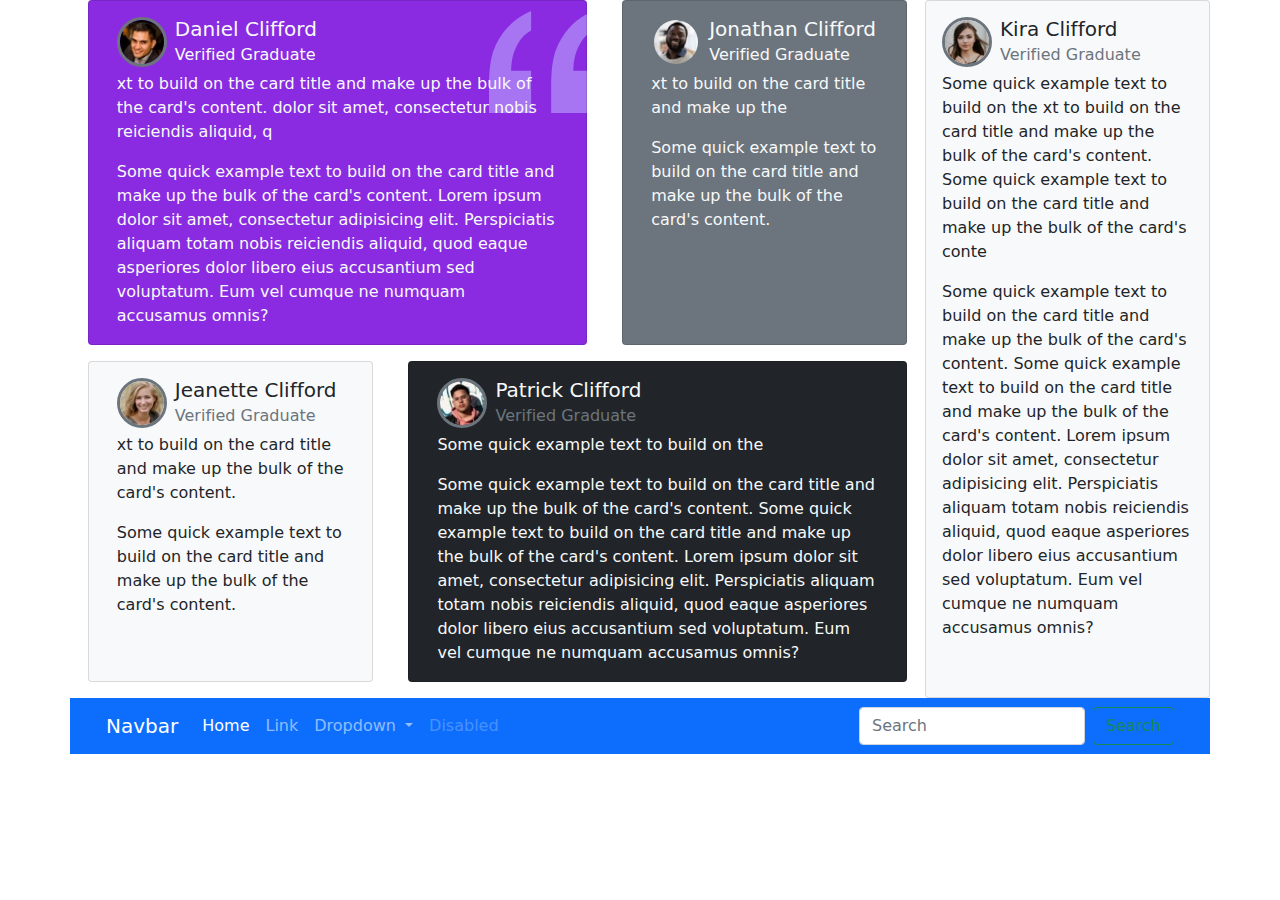
==== index.html @ 21de5085 "iniciobase" ====
<!DOCTYPE html>
<html lang="es">
<head>
    <meta charset="UTF-8">
    <meta name="viewport" content="width=device-width, initial-scale=1.0">
    <link rel="stylesheet" href="css/bootstrap.css">
    <link rel="stylesheet" href="css/style.css">
    <title>Bootstrap</title>
</head>
<body>    
    <div class="container">
        
        <div class="row">
            <!-- parte izq -->
            <section class="col-lg-9 d-flex flex-column justify-content-between align-items-center">  <!-- altmayusA comentario -->
                <div class="row d-flex justify-content-around">                 
                   
                    <article class="card col-12 col-lg-7 fondo  mb-3 text-light ">                      
                        

                            <div class="card-body">

                                <div class="d-flex">
                            <img src="image/image-daniel.jpg" class="card-img-top tama img-fluid border border-secondary border-3 rounded-circle" alt="...">
                                    <div class="ms-2">
                            <h5 class="card-title">Daniel Clifford</h5> 
                            <h6 class="card-subtitle  mb-2">Verified Graduate</h6>
                        </div>
                         </div>

                                <p  class="card-text">
                                    xt to build on the card title and 
                                    make up the bulk of the card's content.  
                                    dolor sit amet, consectetur nobis reiciendis aliquid, q                     
                               </p>
                              <p class="card-text">                                  
                                  Some quick example text to build on the card title 
                                  and make up the bulk of the card's content.
                                  Lorem ipsum dolor sit amet, consectetur adipisicing elit. 
                                  Perspiciatis aliquam totam nobis reiciendis aliquid, quod eaque
                                   asperiores dolor libero eius accusantium sed voluptatum. Eum vel cumque 
                                   ne numquam accusamus omnis?
                                </p>
                            </div>                     
                       
                        </article>
                   
                        <article class="card  col-12  col-lg-4 bg-secondary mb-3  text-light">
                                          
                           
                        
                            <div class="card-body">
                                   <div class="d-flex">
                            <img src="image/image-jonathan.jpg" class="card-img-top img-fluid tama border border-secondary border-3 rounded-circle" alt="...">
                      
                            <div class="ms-2">
                            <h5 class="card-title">Jonathan Clifford</h5> 
                            <h6 class="card-subtitle mb-2">Verified Graduate</h6></div>
                         </div>
                                <p  class="card-text">
                                    xt to build on the card title and 
                                    make up the                  
                               </p>
                              <p class="card-text">
                                  Some quick example text to build on the card title and
                                   make up the bulk of the card's content.
                                </p>                           
                           </div>
                        
                    </article>             
                    </div>



                <div class="row d-flex justify-content-around ">  
                    <article class="card  col-12  col-lg-4 mb-3  bg-light">             
                         
                             
                            <div class="card-body">
                                <div class="d-flex">
                              <img src="image/image-jeanette.jpg" class="card-img-top img-fluid tama border border-secondary border-3 rounded-circle" alt="...">     
                         <div class="ms-2">
                              <h5 class="card-title">Jeanette Clifford</h5> 
                            <h6 class="card-subtitle text-muted mb-2">Verified Graduate</h6></div>
                            </div>
                            

                           <p  class="card-text">
                                xt to build on the card title and 
                                make up the bulk of the card's content.                            
                           </p>
                              <p class="card-text">
                                  Some quick example text to build on the card
                                   title and make up the bulk of the card's content.
                                 
                                </p>
                            </div>                        
                 
                </article>    

                    <article class="card  col-12 mb-3  col-lg-7 bg-dark text-light">
                
                    
                           
                          
                            <div class="card-body">
                                <div class="d-flex">
                            <img src="image/image-patrick.jpg" class="card-img-top img-fluid tama border border-secondary border-3 rounded-circle" alt="...">
                            <div class="ms-2">
                            <h5 class="card-title">Patrick Clifford</h5> 
                            <h6 class="card-subtitle text-muted mb-2">Verified Graduate</h6>
                        </div>
                                </div>
                                <p  class="card-text">
                                    Some quick example text to build on the
                                </p>
                              <p class="card-text">Some quick example text to build on the
                                   card title and make up the bulk of the card's content.
                                   Some quick example text to build on the card title 
                                   and make up the bulk of the card's content.
                                   Lorem ipsum dolor sit amet, consectetur adipisicing elit. 
                                   Perspiciatis aliquam totam nobis reiciendis aliquid, quod eaque
                                    asperiores dolor libero eius accusantium sed voluptatum. Eum vel cumque 
                                    ne numquam accusamus omnis?
                                    
                              </p>
                            </div>                        

                   
                </article>
                </div>
            </section>




            <!-- parte derecha -->
            <section class="col-12 col-lg-3 ma">
                <article class="card bg-light   h-100">
           
                    
                    <div class="card-body ">
                        <div class="d-flex">
                      <img src="image/image-kira.jpg" class="card-img-top img-fluid tama border border-secondary border-3  rounded-circle" alt="...">
                 <div class="ms-2">
                   <h5 class="card-title">Kira Clifford</h5> 
                   <h6 class="card-subtitle text-muted mb-2">Verified Graduate</h6></div>
                        </div>
                        <p  class="card-text">
                            Some quick example text to build on the xt to build on the card title and 
                            make up the bulk of the card's content.
                            Some quick example text to build on the card title 
                            and make up the bulk of the card's conte
                        </p>
                      <p class="card-text">Some quick example text to build on the card title and 
                          make up the bulk of the card's content.
                          Some quick example text to build on the card title 
                          and make up the bulk of the card's content.
                          Lorem ipsum dolor sit amet, consectetur adipisicing elit. 
                          Perspiciatis aliquam totam nobis reiciendis aliquid, quod eaque
                           asperiores dolor libero eius accusantium sed voluptatum. Eum vel cumque 
                           ne numquam accusamus omnis?   
                     </p>
                    </div>
                </article>
            </section>


            <nav class="navbar navbar-expand-lg navbar-dark bg-primary">
                <div class="container-fluid">
                  <a class="navbar-brand" href="#">Navbar</a>
                  <button class="navbar-toggler" type="button" data-bs-toggle="collapse" data-bs-target="#navbarSupportedContent" aria-controls="navbarSupportedContent" aria-expanded="false" aria-label="Toggle navigation">
                    <span class="navbar-toggler-icon"></span>
                  </button>
                  <div class="collapse navbar-collapse" id="navbarSupportedContent">
                    <ul class="navbar-nav me-auto mb-2 mb-lg-0">
                      <li class="nav-item">
                        <a class="nav-link active" aria-current="page" href="#">Home</a>
                      </li>
                      <li class="nav-item">
                        <a class="nav-link" href="#">Link</a>
                      </li>
                      <li class="nav-item dropdown">
                        <a class="nav-link dropdown-toggle" href="#" id="navbarDropdown" role="button" data-bs-toggle="dropdown" aria-expanded="false">
                          Dropdown
                        </a>
                        <ul class="dropdown-menu" aria-labelledby="navbarDropdown">
                          <li><a class="dropdown-item" href="#">Action</a></li>
                          <li><a class="dropdown-item" href="#">Another action</a></li>
                          <li><hr class="dropdown-divider"></li>
                          <li><a class="dropdown-item" href="#">Something else here</a></li>
                        </ul>
                      </li>
                      <li class="nav-item">
                        <a class="nav-link disabled" href="#" tabindex="-1" aria-disabled="true">Disabled</a>
                      </li>
                    </ul>
                    <form class="d-flex">
                      <input class="form-control me-2" type="search" placeholder="Search" aria-label="Search">
                      <button class="btn btn-outline-success" type="submit">Search</button>
                    </form>
                  </div>
                </div>
              </nav>

    </div>
    <script src="js/bootstrap.js"></script>
    <script src="js/script.js"></script>
</body>
</html>
---- css/style.css ----
.tama{
    width: 50px;
    height: 50px;
}



.fondo{
    background-image: url("../image/bg-pattern-quotation.svg")  ;
    background-repeat: no-repeat;
    background-position-x: 400px;
    background-position-y: 10px;
    background-color: blueviolet;
}


.ma{
    margin:0px;
    padding:0px;
}
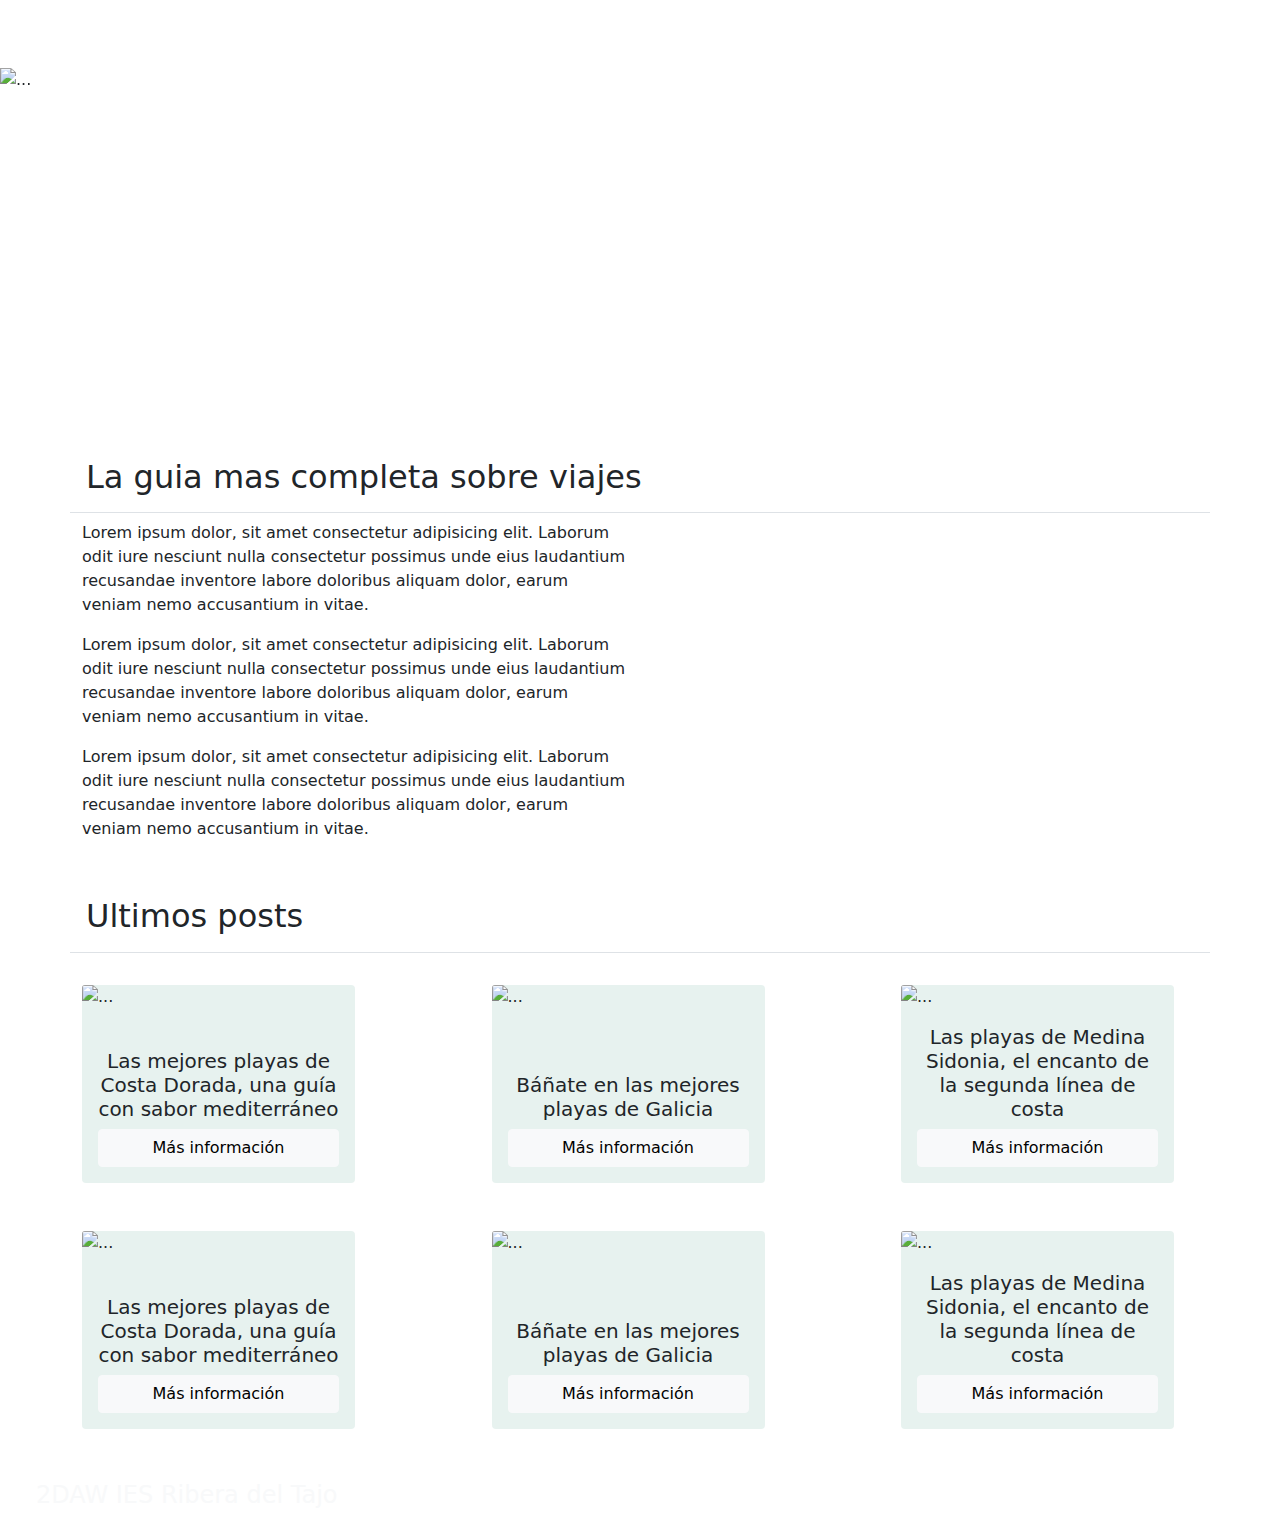
==== commit b9208f19: "tips" ====
--- a/index.html
+++ b/index.html
@@ -8,203 +8,227 @@
     <title>Bootstrap</title>
 </head>
 <body>    
+    <div class="container-fluid">
+     
+        <!-- NAV -->
+        <nav class="navbar navbar-expand-lg navbar-dark color row fs-4">
+          <div class="container-fluid">           
+            <button class="navbar-toggler" type="button" data-bs-toggle="collapse" data-bs-target="#navbarSupportedContent" aria-controls="navbarSupportedContent" aria-expanded="false" aria-label="Toggle navigation">
+              <span class="navbar-toggler-icon"></span>
+            </button>
+            <div class="collapse navbar-collapse" id="navbarSupportedContent">
+              <ul class="navbar-nav me-auto mb-2 mb-lg-0  w-100 justify-content-around">
+                <li class="nav-item">
+                  <a class="nav-link active" aria-current="page" href="index.html">Inicio</a>
+                </li>
+                <li class="nav-item">
+                  <a class="nav-link" href="tips.html">Tips</a>
+                </li>
+                <li class="nav-item dropdown">
+                  <a class="nav-link dropdown-toggle" href="#" id="navbarDropdown" role="button" data-bs-toggle="dropdown" aria-expanded="false">
+                    Viajar
+                  </a>
+                  <ul class="dropdown-menu" aria-labelledby="navbarDropdown">
+                    <li><a class="dropdown-item" href="#">Viajes por España</a></li>
+                    <li><a class="dropdown-item" href="#">Viajar por Belgica</a></li>
+                    <li><a class="dropdown-item" href="#">Viajes por Italia</a></li>
+                    <li><a class="dropdown-item" href="#">Viajar por Noruega</a></li>
+                    <li><a class="dropdown-item" href="#">Viajes por Portugal</a></li>
+                    <li><a class="dropdown-item" href="#">Viajar por Croacia</a></li>                    
+                  </ul>
+                </li>
+                <li class="nav-item">
+                  <a class="nav-link" href="#">Guias de viajes</a>
+                </li>
+                <li class="nav-item">
+                  <a class="nav-link" href="contacto.html">Contacto</a>
+                </li>
+              </ul>             
+            </div>
+          </div>
+        </nav>
+ 
+    
+   <!-- HEADER -->
+   <header class="row">
+      <!-- <div class="cabecera col-12">
+        <h1 class="text-center fuente">Viajeros por el mundo</h1>
+      </div> -->
+
+
+    <div id="carouselExampleDark" class="carousel carousel-dark slide" data-bs-ride="carousel">
+ 
+      <div class="carousel-inner">
+        <div class="carousel-item active" data-bs-interval="10000">
+          
+          <img src="image/a.jpg" class="d-block w-100 " alt="...">
+         
+        </div>
+        <div class="carousel-item" data-bs-interval="2000">
+          <img src="image/playa1.jpeg" class="d-block w-100" alt="...">
+          
+        </div>
+        <div class="carousel-item">
+          <img src="image/a.jpg" class="d-block w-100" alt="...">
+          
+        </div>
+      </div>
+     
+    </div> 
+  
+  </header>
+</div>
+
     <div class="container">
-        
-        <div class="row">
-            <!-- parte izq -->
-            <section class="col-lg-9 d-flex flex-column justify-content-between align-items-center">  <!-- altmayusA comentario -->
-                <div class="row d-flex justify-content-around">                 
-                   
-                    <article class="card col-12 col-lg-7 fondo  mb-3 text-light ">                      
-                        
-
-                            <div class="card-body">
-
-                                <div class="d-flex">
-                            <img src="image/image-daniel.jpg" class="card-img-top tama img-fluid border border-secondary border-3 rounded-circle" alt="...">
-                                    <div class="ms-2">
-                            <h5 class="card-title">Daniel Clifford</h5> 
-                            <h6 class="card-subtitle  mb-2">Verified Graduate</h6>
-                        </div>
-                         </div>
-
-                                <p  class="card-text">
-                                    xt to build on the card title and 
-                                    make up the bulk of the card's content.  
-                                    dolor sit amet, consectetur nobis reiciendis aliquid, q                     
-                               </p>
-                              <p class="card-text">                                  
-                                  Some quick example text to build on the card title 
-                                  and make up the bulk of the card's content.
-                                  Lorem ipsum dolor sit amet, consectetur adipisicing elit. 
-                                  Perspiciatis aliquam totam nobis reiciendis aliquid, quod eaque
-                                   asperiores dolor libero eius accusantium sed voluptatum. Eum vel cumque 
-                                   ne numquam accusamus omnis?
-                                </p>
-                            </div>                     
-                       
-                        </article>
-                   
-                        <article class="card  col-12  col-lg-4 bg-secondary mb-3  text-light">
-                                          
-                           
-                        
-                            <div class="card-body">
-                                   <div class="d-flex">
-                            <img src="image/image-jonathan.jpg" class="card-img-top img-fluid tama border border-secondary border-3 rounded-circle" alt="...">
-                      
-                            <div class="ms-2">
-                            <h5 class="card-title">Jonathan Clifford</h5> 
-                            <h6 class="card-subtitle mb-2">Verified Graduate</h6></div>
-                         </div>
-                                <p  class="card-text">
-                                    xt to build on the card title and 
-                                    make up the                  
-                               </p>
-                              <p class="card-text">
-                                  Some quick example text to build on the card title and
-                                   make up the bulk of the card's content.
-                                </p>                           
-                           </div>
-                        
-                    </article>             
-                    </div>
-
-
-
-                <div class="row d-flex justify-content-around ">  
-                    <article class="card  col-12  col-lg-4 mb-3  bg-light">             
-                         
-                             
-                            <div class="card-body">
-                                <div class="d-flex">
-                              <img src="image/image-jeanette.jpg" class="card-img-top img-fluid tama border border-secondary border-3 rounded-circle" alt="...">     
-                         <div class="ms-2">
-                              <h5 class="card-title">Jeanette Clifford</h5> 
-                            <h6 class="card-subtitle text-muted mb-2">Verified Graduate</h6></div>
-                            </div>
-                            
-
-                           <p  class="card-text">
-                                xt to build on the card title and 
-                                make up the bulk of the card's content.                            
-                           </p>
-                              <p class="card-text">
-                                  Some quick example text to build on the card
-                                   title and make up the bulk of the card's content.
-                                 
-                                </p>
-                            </div>                        
-                 
-                </article>    
-
-                    <article class="card  col-12 mb-3  col-lg-7 bg-dark text-light">
-                
-                    
-                           
-                          
-                            <div class="card-body">
-                                <div class="d-flex">
-                            <img src="image/image-patrick.jpg" class="card-img-top img-fluid tama border border-secondary border-3 rounded-circle" alt="...">
-                            <div class="ms-2">
-                            <h5 class="card-title">Patrick Clifford</h5> 
-                            <h6 class="card-subtitle text-muted mb-2">Verified Graduate</h6>
-                        </div>
-                                </div>
-                                <p  class="card-text">
-                                    Some quick example text to build on the
-                                </p>
-                              <p class="card-text">Some quick example text to build on the
-                                   card title and make up the bulk of the card's content.
-                                   Some quick example text to build on the card title 
-                                   and make up the bulk of the card's content.
-                                   Lorem ipsum dolor sit amet, consectetur adipisicing elit. 
-                                   Perspiciatis aliquam totam nobis reiciendis aliquid, quod eaque
-                                    asperiores dolor libero eius accusantium sed voluptatum. Eum vel cumque 
-                                    ne numquam accusamus omnis?
-                                    
-                              </p>
-                            </div>                        
-
-                   
-                </article>
-                </div>
-            </section>
-
-
-
-
-            <!-- parte derecha -->
-            <section class="col-12 col-lg-3 ma">
-                <article class="card bg-light   h-100">
-           
-                    
-                    <div class="card-body ">
-                        <div class="d-flex">
-                      <img src="image/image-kira.jpg" class="card-img-top img-fluid tama border border-secondary border-3  rounded-circle" alt="...">
-                 <div class="ms-2">
-                   <h5 class="card-title">Kira Clifford</h5> 
-                   <h6 class="card-subtitle text-muted mb-2">Verified Graduate</h6></div>
-                        </div>
-                        <p  class="card-text">
-                            Some quick example text to build on the xt to build on the card title and 
-                            make up the bulk of the card's content.
-                            Some quick example text to build on the card title 
-                            and make up the bulk of the card's conte
-                        </p>
-                      <p class="card-text">Some quick example text to build on the card title and 
-                          make up the bulk of the card's content.
-                          Some quick example text to build on the card title 
-                          and make up the bulk of the card's content.
-                          Lorem ipsum dolor sit amet, consectetur adipisicing elit. 
-                          Perspiciatis aliquam totam nobis reiciendis aliquid, quod eaque
-                           asperiores dolor libero eius accusantium sed voluptatum. Eum vel cumque 
-                           ne numquam accusamus omnis?   
-                     </p>
-                    </div>
-                </article>
-            </section>
-
-
-            <nav class="navbar navbar-expand-lg navbar-dark bg-primary">
-                <div class="container-fluid">
-                  <a class="navbar-brand" href="#">Navbar</a>
-                  <button class="navbar-toggler" type="button" data-bs-toggle="collapse" data-bs-target="#navbarSupportedContent" aria-controls="navbarSupportedContent" aria-expanded="false" aria-label="Toggle navigation">
-                    <span class="navbar-toggler-icon"></span>
-                  </button>
-                  <div class="collapse navbar-collapse" id="navbarSupportedContent">
-                    <ul class="navbar-nav me-auto mb-2 mb-lg-0">
-                      <li class="nav-item">
-                        <a class="nav-link active" aria-current="page" href="#">Home</a>
-                      </li>
-                      <li class="nav-item">
-                        <a class="nav-link" href="#">Link</a>
-                      </li>
-                      <li class="nav-item dropdown">
-                        <a class="nav-link dropdown-toggle" href="#" id="navbarDropdown" role="button" data-bs-toggle="dropdown" aria-expanded="false">
-                          Dropdown
-                        </a>
-                        <ul class="dropdown-menu" aria-labelledby="navbarDropdown">
-                          <li><a class="dropdown-item" href="#">Action</a></li>
-                          <li><a class="dropdown-item" href="#">Another action</a></li>
-                          <li><hr class="dropdown-divider"></li>
-                          <li><a class="dropdown-item" href="#">Something else here</a></li>
-                        </ul>
-                      </li>
-                      <li class="nav-item">
-                        <a class="nav-link disabled" href="#" tabindex="-1" aria-disabled="true">Disabled</a>
-                      </li>
-                    </ul>
-                    <form class="d-flex">
-                      <input class="form-control me-2" type="search" placeholder="Search" aria-label="Search">
-                      <button class="btn btn-outline-success" type="submit">Search</button>
-                    </form>
-                  </div>
-                </div>
-              </nav>
+      <!-- seccion uno -->
+      <section class="row mb-4 mt-4">
+         <!-- Parte titulos -->
+         <h2 class="col-12  border-bottom p-3 fuente">La guia mas completa sobre viajes</h2>
+        <div class="col-6 ">
+          <p class="justificado">
+            Lorem ipsum dolor, sit amet consectetur adipisicing elit. Laborum odit iure nesciunt nulla consectetur 
+            possimus unde eius laudantium recusandae inventore labore doloribus aliquam dolor, earum veniam 
+            nemo accusantium in vitae.
+          </p>
+          <p  class="justificado">
+            Lorem ipsum dolor, sit amet consectetur adipisicing elit. Laborum odit iure nesciunt nulla consectetur 
+            possimus unde eius laudantium recusandae inventore labore doloribus aliquam dolor, earum veniam 
+            nemo accusantium in vitae.
+          </p>
+          <p  class="justificado">
+            Lorem ipsum dolor, sit amet consectetur adipisicing elit. Laborum odit iure nesciunt nulla consectetur 
+            possimus unde eius laudantium recusandae inventore labore doloribus aliquam dolor, earum veniam 
+            nemo accusantium in vitae.
+          </p>
+        </div>
+        <div class="col-6">      
+            <video class="rounded" src="./video/playa.mp4" autoplay muted loop></video>
+        </div>
+      </section>
+      <!-- seccion dos -->
+      <section class="row mb-4">
+        <!-- Parte titulos -->
+        <h2 class="col-12 border-bottom p-3 fuente">Ultimos posts</h2>
+        <!-- Parte tarjetas -->
+
+        <div class="row justify-content-between p-4">
+        <div class="card col-3 " >
+          <img src="image/playa1.jpeg" class="card-img-top  h-50" alt="...">
+          <div class="card-body d-flex flex-column justify-content-around">
+            <h5 class="card-title text-center">Las mejores playas de Costa Dorada, una guía con sabor mediterráneo</h5>
+          
+            <button type="button" class="btn btn-light fuente" data-bs-toggle="modal" data-bs-target="#exampleModal">
+              Más información
+            </button>
+
+          </div>
+        </div>
+
+        <div class="card col-3" >
+          <img src="image/playa2.jpg" class="card-img-top  h-50" alt="...">
+          <div class="card-body d-flex flex-column justify-content-around">
+            <h5 class="card-title text-center">Báñate en las mejores playas de Galicia</h5>
+          
+            <button type="button" class="btn btn-light fuente" data-bs-toggle="modal" data-bs-target="#exampleModal">
+              Más información
+            </button>
+
+          </div>
+        </div>
+
+        <div class="card col-3 ">
+          <img src="image/playa3.jpg" class="card-img-top  h-50" alt="...">
+          <div class="card-body d-flex flex-column justify-content-around">
+            <h5 class="card-title text-center">Las playas de Medina Sidonia, el encanto de la segunda línea de costa
+            </h5>
+      
+            <button type="button" class="btn btn-light fuente" data-bs-toggle="modal" data-bs-target="#exampleModal">
+              Más información
+            </button>
+
+          </div>
+        </div>
+      </div>
+
+      
+      <div class="row justify-content-between p-4">
+        <div class="card col-3 " >
+          <img src="image/playa1.jpeg" class="card-img-top  h-50" alt="...">
+          <div class="card-body d-flex flex-column justify-content-around">
+            <h5 class="card-title text-center">Las mejores playas de Costa Dorada, una guía con sabor mediterráneo</h5>
+            <button type="button" class="btn btn-light fuente" data-bs-toggle="modal" data-bs-target="#exampleModal">
+              Más información
+            </button>
+
+          </div>
+        </div>
+
+        <div class="card col-3" >
+          <img src="image/playa2.jpg" class="card-img-top h-50" alt="...">
+          <div class="card-body d-flex flex-column justify-content-around">
+            
+            <h5 class="card-title text-center">Báñate en las mejores playas de Galicia</h5>
+          
+            <button type="button" class="btn btn-light fuente" data-bs-toggle="modal" data-bs-target="#exampleModal">
+              Más información
+            </button>
+
+          </div>
+        </div>
+
+        <div class="card col-3">
+          <img src="image/playa3.jpg" class="card-img-top  h-50" alt="...">
+          <div class="card-body d-flex flex-column justify-content-around">
+            <h5 class="card-title text-center">Las playas de Medina Sidonia, el encanto de la segunda línea de costa
+            </h5>
+            <button type="button" class="btn btn-light fuente" data-bs-toggle="modal" data-bs-target="#exampleModal">
+              Más información
+            </button>
+      
+          
+
+            <!-- Modal -->
+<div class="modal " id="exampleModal" tabindex="-1" aria-labelledby="exampleModalLabel" aria-hidden="true">
+  <div class="modal-dialog  modal-dialog-scrollable">
+    <div class="modal-content">
+      <div class="modal-header">
+        <h5 class="modal-title fuente" id="exampleModalLabel">Modal title</h5>
+        <button type="button" class="btn-close" data-bs-dismiss="modal" aria-label="Close"></button>
+      </div>
+      <div class="modal-body">
+        Lorem ipsum dolor sit amet consectetur adipisicing elit. Vel quo optio pariatur dolorum maxime similique ex voluptates temporibus praesentium, fugiat ratione facilis quam aperiam omnis accusamus quae ipsa, labore aliquam!
+      </div>
 
     </div>
+  </div>
+</div>
+
+
+          </div>
+        </div>
+      </div>
+      </section>
+    </div>
+
+
+
+    <footer class="container-fluid row color m-0">
+         <div class="col-9 d-flex align-items-center">
+           <span class="fs-4 text-light">2DAW IES Ribera del Tajo</span> 
+         </div>   
+        <div class="col-3 p-3 d-flex justify-content-around align-items-center">          
+              <a href="https://www.twitter.com"><i class="fab fa-twitter fs-2 text-light"></i></a>
+              <a href="https://www.facebook.com"><i class="fab fa-facebook-f fs-2 text-light"></i></a>
+              <a href="https://www.instagram.com"><i class="fab fa-instagram fs-2 text-light"></i></a>
+              <a href="https://www.pinterest.com"><i class="fab fa-pinterest fs-2 text-light"></i></a>         
+      </div>     
+     
+    </footer>
+
+
+
     <script src="js/bootstrap.js"></script>
     <script src="js/script.js"></script>
+    <script src="https://kit.fontawesome.com/2d6054a0f4.js" crossorigin="anonymous"></script>
 </body>
 </html>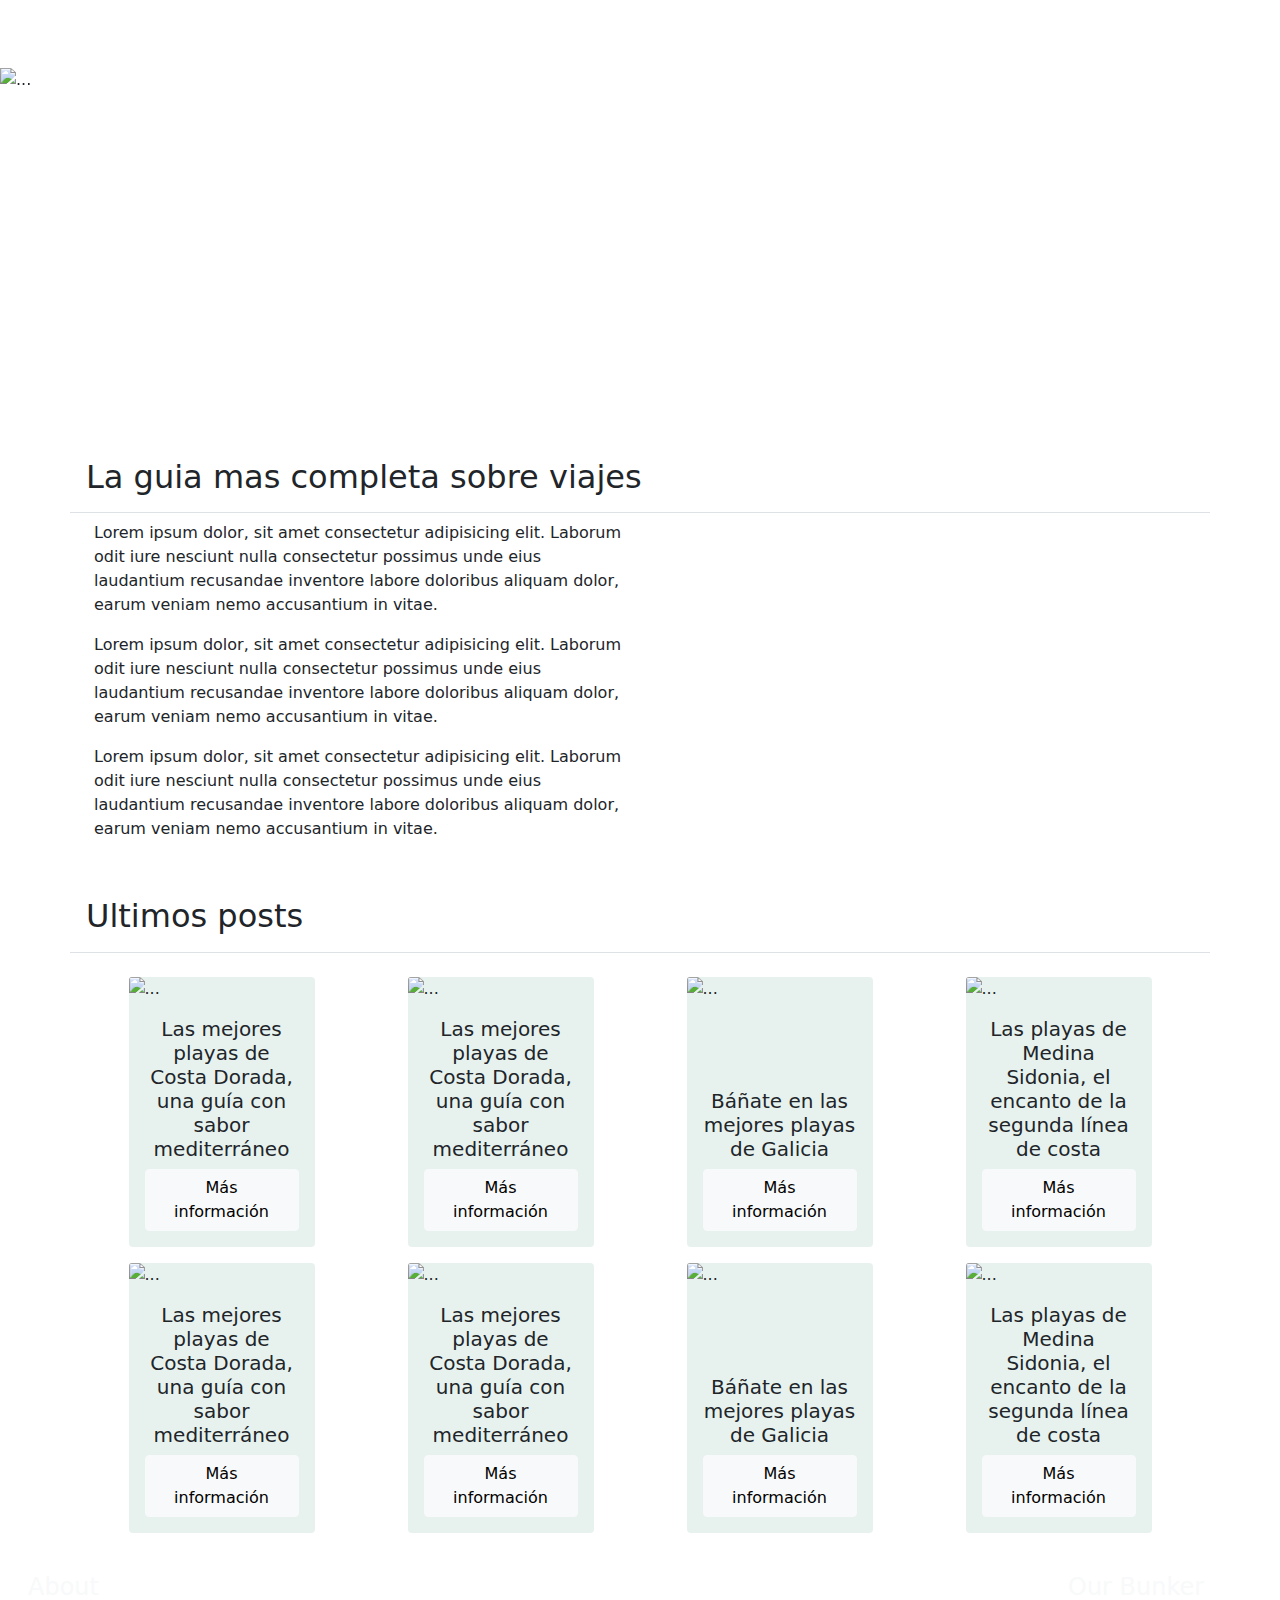
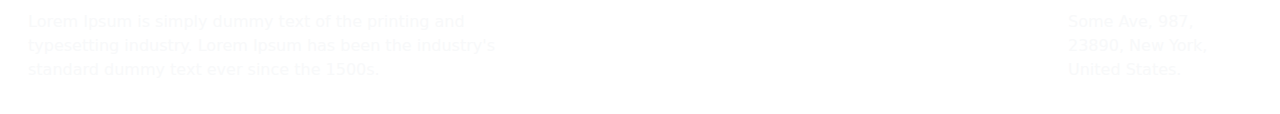
==== commit c1909b32: "responsiveini" ====
--- a/index.html
+++ b/index.html
@@ -8,6 +8,7 @@
     <title>Bootstrap</title>
 </head>
 <body>    
+  <!-- CAJA CONTENEDORA -->
     <div class="container-fluid">
      
         <!-- NAV -->
@@ -38,7 +39,7 @@
                   </ul>
                 </li>
                 <li class="nav-item">
-                  <a class="nav-link" href="#">Guias de viajes</a>
+                  <a class="nav-link" href="guias.html">Guias de viajes</a>
                 </li>
                 <li class="nav-item">
                   <a class="nav-link" href="contacto.html">Contacto</a>
@@ -79,12 +80,13 @@
   </header>
 </div>
 
+  <!-- CAJA CONTENEDORA -->
     <div class="container">
-      <!-- seccion uno -->
-      <section class="row mb-4 mt-4">
-         <!-- Parte titulos -->
-         <h2 class="col-12  border-bottom p-3 fuente">La guia mas completa sobre viajes</h2>
-        <div class="col-6 ">
+      <!-- SECCION UNO -->
+      <section class="row mb-4 mt-4">      
+         <h2 class="col-12 text-sm-center text-lg-start border-bottom p-3 fuente">La guia mas completa sobre viajes</h2>
+         <div class="row m-0 align-items-center justify-content-center">
+        <div class="col-lg-6 col-sm-12">
           <p class="justificado">
             Lorem ipsum dolor, sit amet consectetur adipisicing elit. Laborum odit iure nesciunt nulla consectetur 
             possimus unde eius laudantium recusandae inventore labore doloribus aliquam dolor, earum veniam 
@@ -101,18 +103,18 @@
             nemo accusantium in vitae.
           </p>
         </div>
-        <div class="col-6">      
-            <video class="rounded" src="./video/playa.mp4" autoplay muted loop></video>
-        </div>
+        <div class="col-lg-6 sm-12">      
+            <video class="rounded ratio ratio-16x9" src="./video/playa.mp4" autoplay muted loop></video>
+        </div>
+      </div>
       </section>
-      <!-- seccion dos -->
-      <section class="row mb-4">
-        <!-- Parte titulos -->
-        <h2 class="col-12 border-bottom p-3 fuente">Ultimos posts</h2>
+
+      <!-- SECCION DOS -->
+      <section class="row justify-content-center align-items-center mb-4">       
+        <h2 class="col-12 text-sm-center text-lg-start border-bottom p-3 fuente">Ultimos posts</h2>
         <!-- Parte tarjetas -->
-
-        <div class="row justify-content-between p-4">
-        <div class="card col-3 " >
+        <div class="row justify-content-around  ">
+        <div class="card col-sm-12 col-md-5 col-lg-2 gy-3" >
           <img src="image/playa1.jpeg" class="card-img-top  h-50" alt="...">
           <div class="card-body d-flex flex-column justify-content-around">
             <h5 class="card-title text-center">Las mejores playas de Costa Dorada, una guía con sabor mediterráneo</h5>
@@ -124,7 +126,21 @@
           </div>
         </div>
 
-        <div class="card col-3" >
+
+
+          <div class="card col-sm-12 col-md-5 col-lg-2 gy-3" >
+            <img src="image/playa1.jpeg" class="card-img-top  h-50" alt="...">
+            <div class="card-body d-flex flex-column justify-content-around">
+              <h5 class="card-title text-center">Las mejores playas de Costa Dorada, una guía con sabor mediterráneo</h5>
+            
+              <button type="button" class="btn btn-light fuente" data-bs-toggle="modal" data-bs-target="#exampleModal">
+                Más información
+              </button>
+  
+            </div>
+          </div> 
+
+        <div class="card col-sm-12 col-md-5 col-lg-2 gy-3" >
           <img src="image/playa2.jpg" class="card-img-top  h-50" alt="...">
           <div class="card-body d-flex flex-column justify-content-around">
             <h5 class="card-title text-center">Báñate en las mejores playas de Galicia</h5>
@@ -136,7 +152,7 @@
           </div>
         </div>
 
-        <div class="card col-3 ">
+        <div class="card col-sm-12 col-md-5 col-lg-2 gy-3">
           <img src="image/playa3.jpg" class="card-img-top  h-50" alt="...">
           <div class="card-body d-flex flex-column justify-content-around">
             <h5 class="card-title text-center">Las playas de Medina Sidonia, el encanto de la segunda línea de costa
@@ -151,22 +167,36 @@
       </div>
 
       
-      <div class="row justify-content-between p-4">
-        <div class="card col-3 " >
+      <div class="row justify-content-around  ">
+        <div class="card col-sm-12 col-md-5 col-lg-2 gy-3" >
           <img src="image/playa1.jpeg" class="card-img-top  h-50" alt="...">
           <div class="card-body d-flex flex-column justify-content-around">
             <h5 class="card-title text-center">Las mejores playas de Costa Dorada, una guía con sabor mediterráneo</h5>
-            <button type="button" class="btn btn-light fuente" data-bs-toggle="modal" data-bs-target="#exampleModal">
-              Más información
-            </button>
-
-          </div>
-        </div>
-
-        <div class="card col-3" >
-          <img src="image/playa2.jpg" class="card-img-top h-50" alt="...">
-          <div class="card-body d-flex flex-column justify-content-around">
+          
+            <button type="button" class="btn btn-light fuente" data-bs-toggle="modal" data-bs-target="#exampleModal">
+              Más información
+            </button>
+
+          </div>
+        </div>
+
+
+
+          <div class="card col-sm-12 col-md-5 col-lg-2 gy-3" >
+            <img src="image/playa1.jpeg" class="card-img-top  h-50" alt="...">
+            <div class="card-body d-flex flex-column justify-content-around">
+              <h5 class="card-title text-center">Las mejores playas de Costa Dorada, una guía con sabor mediterráneo</h5>
             
+              <button type="button" class="btn btn-light fuente" data-bs-toggle="modal" data-bs-target="#exampleModal">
+                Más información
+              </button>
+  
+            </div>
+          </div> 
+
+        <div class="card col-sm-12 col-md-5 col-lg-2 gy-3" >
+          <img src="image/playa2.jpg" class="card-img-top  h-50" alt="...">
+          <div class="card-body d-flex flex-column justify-content-around">
             <h5 class="card-title text-center">Báñate en las mejores playas de Galicia</h5>
           
             <button type="button" class="btn btn-light fuente" data-bs-toggle="modal" data-bs-target="#exampleModal">
@@ -176,16 +206,21 @@
           </div>
         </div>
 
-        <div class="card col-3">
+        <div class="card col-sm-12 col-md-5 col-lg-2 gy-3">
           <img src="image/playa3.jpg" class="card-img-top  h-50" alt="...">
           <div class="card-body d-flex flex-column justify-content-around">
             <h5 class="card-title text-center">Las playas de Medina Sidonia, el encanto de la segunda línea de costa
             </h5>
-            <button type="button" class="btn btn-light fuente" data-bs-toggle="modal" data-bs-target="#exampleModal">
-              Más información
-            </button>
-      
-          
+      
+            <button type="button" class="btn btn-light fuente" data-bs-toggle="modal" data-bs-target="#exampleModal">
+              Más información
+            </button>
+
+          </div>
+        </div>
+      </div>
+
+
 
             <!-- Modal -->
 <div class="modal " id="exampleModal" tabindex="-1" aria-labelledby="exampleModalLabel" aria-hidden="true">
@@ -211,17 +246,31 @@
     </div>
 
 
-
-    <footer class="container-fluid row color m-0">
-         <div class="col-9 d-flex align-items-center">
-           <span class="fs-4 text-light">2DAW IES Ribera del Tajo</span> 
-         </div>   
-        <div class="col-3 p-3 d-flex justify-content-around align-items-center">          
+<!-- FOOTER -->
+    <footer class="container-fluid row color m-0 p-3 text-light">
+   
+         <div class="col-lg-5 col-md-6 d-flex flex-column justify-content-around align-items-center d-none d-md-block">
+          <h4>About</h4>
+        
+          <p>Lorem Ipsum is simply dummy text of the printing and typesetting industry. Lorem Ipsum has been the industry's standard dummy text ever since the 1500s.</p>
+        </div>
+
+        <div class="col-sm-12 col-md-6 col-lg-5 p-3 d-flex justify-content-around align-items-center">          
               <a href="https://www.twitter.com"><i class="fab fa-twitter fs-2 text-light"></i></a>
               <a href="https://www.facebook.com"><i class="fab fa-facebook-f fs-2 text-light"></i></a>
               <a href="https://www.instagram.com"><i class="fab fa-instagram fs-2 text-light"></i></a>
               <a href="https://www.pinterest.com"><i class="fab fa-pinterest fs-2 text-light"></i></a>         
-      </div>     
+      </div>   
+      
+      <div class="col-lg-2 d-flex flex-column justify-content-around align-items-center d-none d-lg-block">
+        <h4>Our Bunker</h4>
+        <div class="hline-w"></div>
+        <p>
+          Some Ave, 987,<br/>
+          23890, New York,<br/>
+          United States.<br/>
+        </p>
+      </div>
      
     </footer>
 
